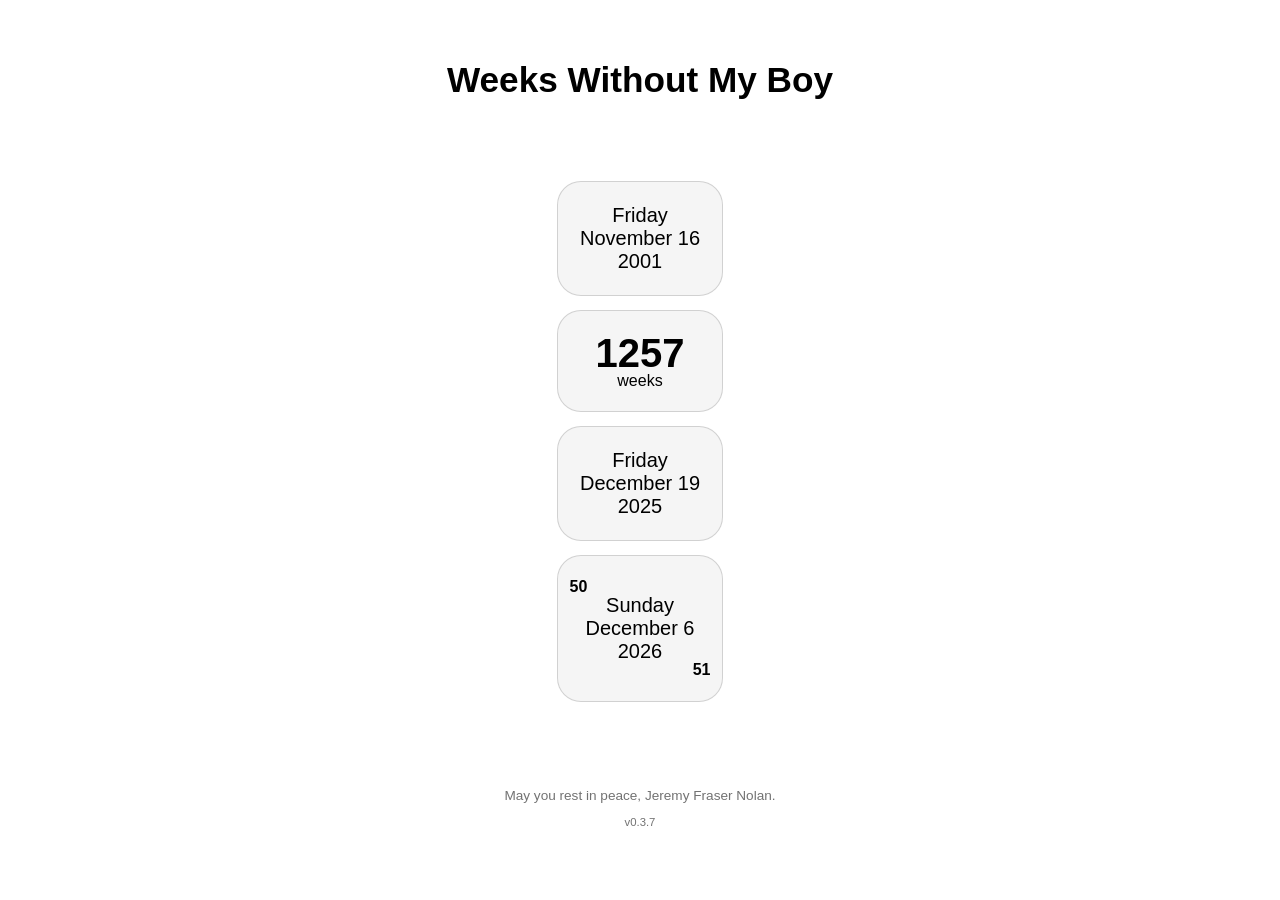
==== index.html @ a3d98136 "oooops" ====
<!DOCTYPE html>
<html lang="en">
<head>
    <meta charset="UTF-8">
    <meta name="viewport" content="width=device-width, initial-scale=1.0, maximum-scale=1.0, user-scalable=no, viewport-fit=cover">
    
    <!-- iOS Home Screen App Capabilities -->
    <meta name="apple-mobile-web-app-capable" content="yes">
    <meta name="apple-mobile-web-app-status-bar-style" content="black-translucent">
    <meta name="apple-mobile-web-app-title" content="Weeks Without Jeremy">
    
    <!-- iOS App Icon (Replace icon.png with your icon file path) -->
    <link rel="apple-touch-icon" href="icon.png">       
    <meta name="theme-color" content="#111827">
    <title>Weeks Without Jeremy</title>
    <link rel="stylesheet" href="styles.css">
</head>
<body>
  <h1>Weeks Without My Boy</h1>

  <section id="app"></section>

  <footer>
    <p>May you rest in peace, Jeremy Fraser Nolan.</p>
    <p class="version"><span id="app-version">v0.3.7</span></p>
  </footer>

  <script src="app.js"></script>
  <script src="refreshHandler.js"></script>
  <script src="sw-register.js"></script>

  <div id="refresh-overlay" class="hidden-overlay">Updating App...</div>

</body>
</html>
---- styles.css ----
:root {
    color-scheme: light dark;
}

* {
    box-sizing: border-box;
}

html,
body {
    margin: 0;
    padding: 0;
    width: 100%;
    height: 100%;

    /* Prevents scrolling entirely */
    overflow: hidden;
    position: fixed;

    /* Disables text selection across the whole app */
    -webkit-user-select: none;
    /* Safari/iOS */
    user-select: none;

    /* Disables the default iOS gray highlight when clicking links/buttons */
    -webkit-tap-highlight-color: transparent;

    /* Ensures smooth rendering for touch devices */
    -webkit-overflow-scrolling: touch;
}

body {
    margin: 0;
    min-height: 100vh;
    display: grid;
    place-items: center;
    padding: 24px;

    font-family:
        -apple-system,
        BlinkMacSystemFont,
        "Segoe UI",
        sans-serif;

    background: Canvas;
    color: CanvasText;
}

h1 {
    margin: 0 0 8px;
    font-size: clamp(1.5rem, 5vw, 2.2rem);
}

.container {
    display: grid;
    /* grid-template-columns: 1fr 1fr 1fr 2fr; */
    gap: 14px;
}

.five-children {
    /* grid-template-columns: 1fr 1fr 1fr 1fr 1fr; */
}

.result-card {
    margin: 0;
    padding: 22px 12px;
    border: 1px solid color-mix(in srgb, CanvasText 15%, transparent);
    border-radius: 24px;
    background: color-mix(in srgb, CanvasText 4%, Canvas);

    display: flex;
    justify-content: center; /* Centers horizontally */
    align-items: center;     /* Centers vertically */
    text-align: center;      /* Centers multi-line text */
    width: 100%;             /* Responsive width */
    box-sizing: border-box;
}

.result-card-child {
    max-width: 100%;
    height: auto;
}

.primary-number {
    font-size: clamp(2rem, 10vw, 2.5rem);
    font-weight: 800;
    line-height: 1;
}

/* .secondary-number {
    font-size: clamp(1.25rem, 7vw, 2.25rem);
    font-weight: 750;
    text-align: center;
} */

.secondary-label {
    font-size: clamp(.5rem, 5vw, 1.25rem);
    font-weight: 450;
    text-align: center;
}

.secondary-label-2 {
    font-size: clamp(.25rem, 4vw, 1rem);
    font-weight: 450;
    text-align: center;
}

footer {
    font-size: 0.85rem;
    opacity: 0.55;
    text-align: center;
}

footer p.version {
    text-align: center;
    font-size: smaller;
}

/* The overlay covers the entire screen, blocks clicks, and looks like a system prompt */
#refresh-overlay {
    position: fixed;
    top: 0;
    left: 0;
    width: 100vw;
    height: 100vh;
    background-color: rgba(0, 0, 0, 0.85);
    /* Dark background */
    color: #ffffff;
    font-family: -apple-system, BlinkMacSystemFont, "Segoe UI", Roboto, sans-serif;
    font-size: 1.2rem;
    font-weight: 500;
    display: flex;
    justify-content: center;
    align-items: center;
    z-index: 99999;
    /* Ensures it sits on top of everything */
    opacity: 0;
    pointer-events: none;
    /* Invisible to touches by default */
    transition: opacity 0.2s ease-in-out;
}

/* When this class is added via JavaScript, the overlay fades in instantly */
#refresh-overlay.active-overlay {
    opacity: 1;
    pointer-events: auto;
    /* Blocks all background clicks */
}

/* 
@media (max-width: 480px) {
    .container {
        grid-template-columns: 1fr;
    }
} */


.container-not-friday {
  position: relative;
  
  /* Flexbox settings center the main text block */
  display: flex;
  justify-content: center;
  align-items: center;
  
  /* Sizing examples (adjust to fit your design) */
  width: 100%;
  height: 100%;
  /* max-width: 320px;
  height: 200px; */
  padding: 1rem;
  box-sizing: border-box;
}

/* Base styles for the pinned corner numbers */
.top-left, .bottom-right {
  position: absolute;
  font-weight: bold;
  /* font-size: 1.1rem; */
}

/* Pin to top left */
.top-left {
  top: 0px;
  left: 0px;
}

/* Pin to bottom right */
.bottom-right {
  bottom: 0px;
  right: 0px;
}

/* Main text block */
.centered {
  text-align: center; /* Centers each individual line of text */
  line-height: 1.4;
}
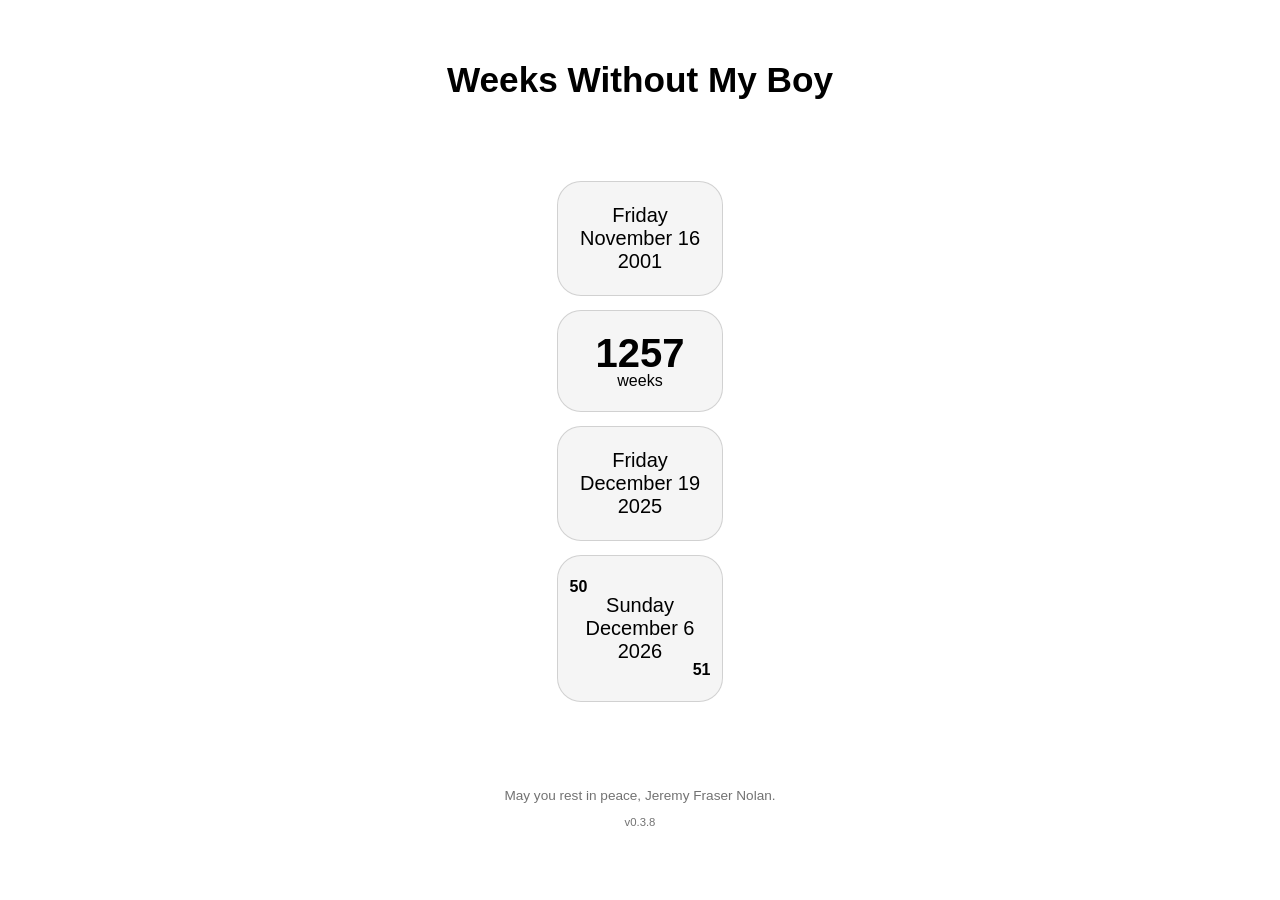
==== commit 0138de0f: "add swipe handler to test2.html to toggle layouts" ====
--- a/index.html
+++ b/index.html
@@ -22,7 +22,7 @@
 
   <footer>
     <p>May you rest in peace, Jeremy Fraser Nolan.</p>
-    <p class="version"><span id="app-version">v0.3.7</span></p>
+    <p class="version"><span id="app-version">v0.3.8</span></p>
   </footer>
 
   <script src="app.js"></script>
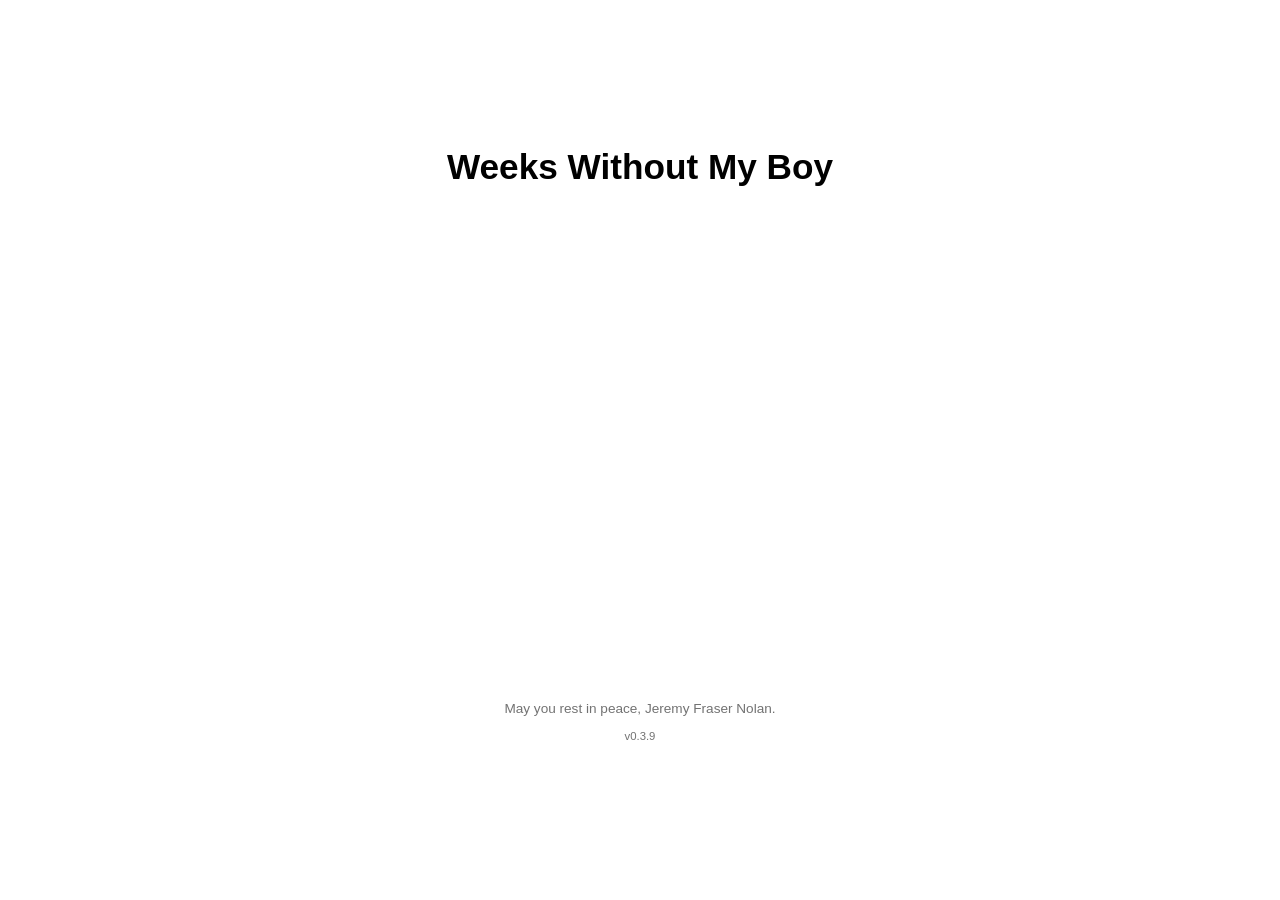
==== commit 797ac660: "minor: test2.html is now fully functional" ====
--- a/index.html
+++ b/index.html
@@ -22,7 +22,7 @@
 
   <footer>
     <p>May you rest in peace, Jeremy Fraser Nolan.</p>
-    <p class="version"><span id="app-version">v0.3.8</span></p>
+    <p class="version"><span id="app-version">v0.3.9</span></p>
   </footer>
 
   <script src="app.js"></script>
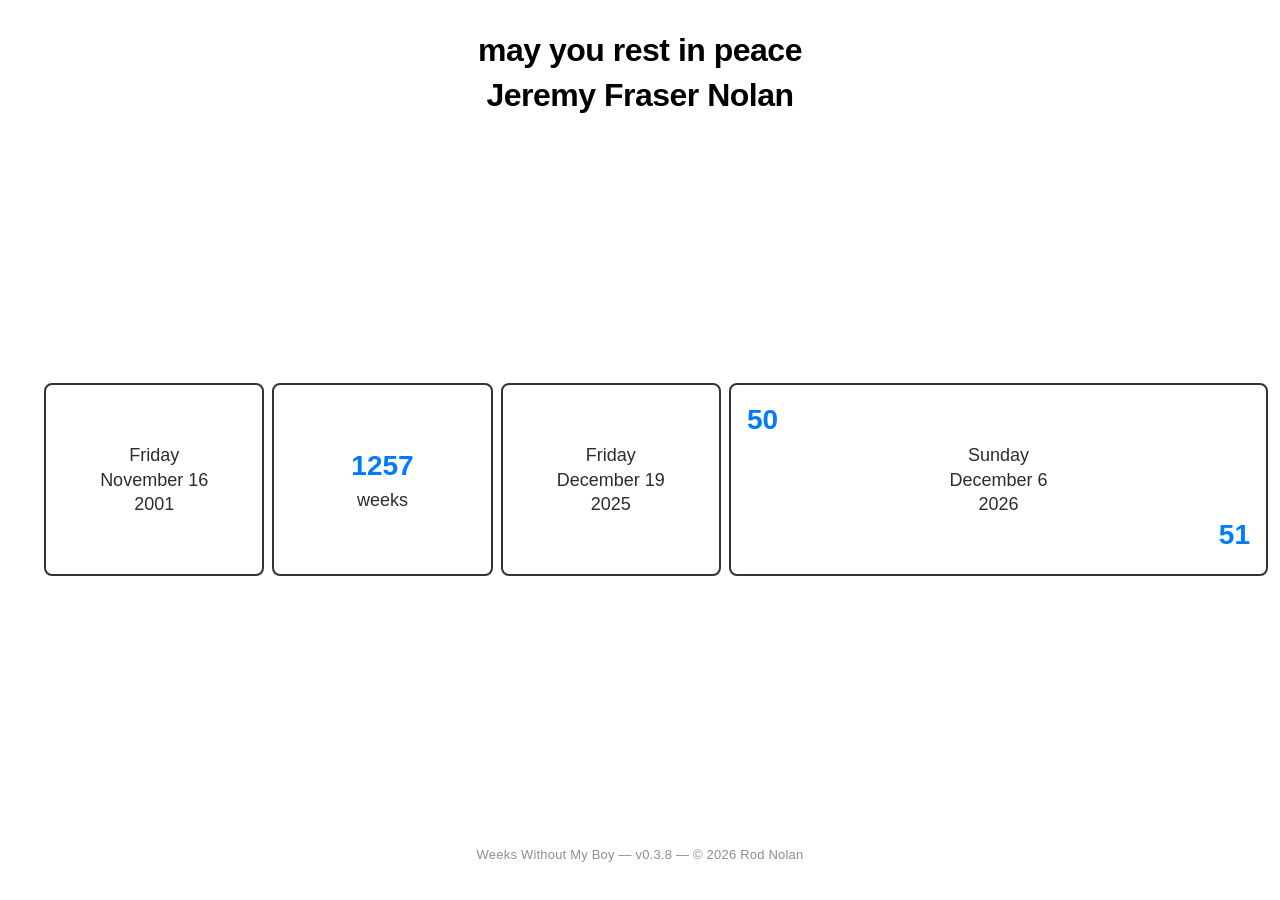
==== commit 4d202b98: "major: swap html files to promote test2.html to index.html" ====
--- a/index.html
+++ b/index.html
@@ -1,35 +1,407 @@
-<!DOCTYPE html>
-<html lang="en">
+<html>
+
 <head>
     <meta charset="UTF-8">
-    <meta name="viewport" content="width=device-width, initial-scale=1.0, maximum-scale=1.0, user-scalable=no, viewport-fit=cover">
-    
+    <meta name="viewport"
+        content="width=device-width, initial-scale=1.0, maximum-scale=1.0, user-scalable=no, viewport-fit=cover">
+
     <!-- iOS Home Screen App Capabilities -->
     <meta name="apple-mobile-web-app-capable" content="yes">
     <meta name="apple-mobile-web-app-status-bar-style" content="black-translucent">
     <meta name="apple-mobile-web-app-title" content="Weeks Without Jeremy">
-    
+
     <!-- iOS App Icon (Replace icon.png with your icon file path) -->
-    <link rel="apple-touch-icon" href="icon.png">       
+    <link rel="apple-touch-icon" href="icon.png"> 
     <meta name="theme-color" content="#111827">
     <title>Weeks Without Jeremy</title>
-    <link rel="stylesheet" href="styles.css">
+
+    <!-- /* Reset & App Setup */ -->
+    <style>
+        * {
+            box-sizing: border-box;
+            margin: 0;
+            padding: 0;
+        }
+
+        html,
+        body {
+            height: 100%;
+            overflow: hidden;
+        }
+
+        .app-container {
+            display: flex;
+            flex-direction: column;
+            height: 100vh;
+            padding: 12px;
+
+            min-width: 350px;
+            min-height: 500px;
+        }
+
+        h1,
+        footer {
+            flex: 0 0 auto;
+            text-align: center;
+        }
+
+        .main-layout {
+            flex: 1 1 auto;
+            display: flex;
+            gap: 8px;
+            min-height: 0;
+            /* Critical fix for inner content overflow */
+            min-width: 0;
+            /* background-color: lightblue; */
+            padding: 1rem;
+            margin: 1rem;
+        }
+
+        .grid-box {
+
+            border: 2px solid #333;
+            border-radius: 8px;
+
+            /* Centering Core */
+            display: flex;
+            justify-content: center;
+            /* Aligns horizontally */
+            align-items: center;
+            /* Aligns vertically */
+            text-align: center;
+            /* Keeps broken/multi-line text aligned centrally */
+
+            padding: 12px;
+            /* Inner padding safety fallback */
+            box-sizing: border-box;
+        }
+
+        .diag-box {
+            display: grid;
+        }
+
+        .hidden {
+            display: none !important;
+        }
+
+        /* ========================================================
+        PORTRAIT MODE (Vertical Screen)
+        ======================================================== */
+        @media (orientation: portrait) {
+            .main-layout {
+                display: grid;
+                grid-template-columns: 1fr;
+                /* A single vertical column track */
+                justify-items: center;
+                /* 🌟 THE FIX: Centers boxes horizontally AND collapses track width */
+                align-content: space-between;
+                /* Stretches the vertical tracks to use the screen height */
+                gap: 8px;
+                width: 100%;
+                height: 100%;
+            }
+
+            /* --------------------------------------------------------
+            Layout 1: Whole Week (5 equal height rows)
+            -------------------------------------------------------- */
+            .whole-week {
+                /* 5 tracks, each taking an exact equal fraction of the height */
+                grid-template-rows: repeat(5, 1fr);
+            }
+
+            .whole-week .grid-box {
+                width: max-content;
+                /* 🌟 Collapses each box width tightly to its longest text string */
+                min-width: 140px;
+                /* Optional safety net: prevents boxes from getting too skin-tight */
+            }
+
+            /* --------------------------------------------------------
+            Layout 2: Partial Week (4 rows, last row is 2x high)
+            -------------------------------------------------------- */
+            .partial-week {
+                /* Splits height into 5 total shares (1 + 1 + 1 + 2) */
+                grid-template-rows: 1fr 1fr 1fr 2fr;
+            }
+
+            .partial-week .grid-box {
+                width: max-content;
+                /* Collapses width to text content */
+                min-width: 140px;
+            }
+        }
+
+
+        /* ========================================================
+        LANDSCAPE MODE (Horizontal Screen)
+        ======================================================== */
+        @media (orientation: landscape) {
+            .main-layout {
+                display: grid;
+                /* 🌟 THE FIX: Switch from flex to grid */
+                align-content: center;
+                /* Centers the entire grid row vertically in the screen space */
+                align-items: stretch;
+                /* 🌟 Forces every single grid item to match the tallest track height */
+                gap: 8px;
+                width: 100%;
+                height: 100%;
+            }
+
+            /* Layout 1: 5 equal-width columns */
+            .whole-week {
+                grid-template-columns: repeat(5, 1fr);
+            }
+
+            .whole-week .grid-box {
+                /* No manual widths or heights needed; Grid manages layout bounds natively */
+            }
+
+            /* Layout 2: 3 fixed columns (e.g., 18% width) + 1 column taking the rest */
+            .partial-week {
+                grid-template-columns: repeat(3, 18%) 1fr;
+            }
+
+            .partial-week .grid-box {
+                /* No manual widths or heights needed; Grid manages layout bounds natively */
+            }
+        }
+    </style>
+
+    <!-- /* APP-WIDE TYPOGRAPHY */ -->
+    <style>
+        /* Apply a clean, fast-rendering system font stack used by iOS natively */
+        body {
+            font-family: -apple-system, BlinkMacSystemFont, "SF Pro Text", "SF Pro Display", "Helvetica Neue", Helvetica, Arial, sans-serif;
+            /* Apple's standard dark gray body text color */
+            color: #1c1c1e;
+            /* Makes fonts look sharper on Retina displays */
+            -webkit-font-smoothing: antialiased;
+            line-height: 1.4;
+        }
+
+        /* Fluid Header: Scales smoothly between 22px and 32px */
+        h1 {
+            font-size: clamp(1.375rem, 5vw, 2rem);
+            font-weight: 700;
+            /* Slightly tighter tracking looks better on mobile */
+            letter-spacing: -0.5px;
+            color: #000000;
+            text-align: center;
+            padding: 16px 0 8px 0;
+        }
+
+        /* Grid Boxes Content Styling */
+        .grid-box {
+            /* Fluid Content Text: Scales smoothly between 14px and 18px */
+            font-size: clamp(0.875rem, 3vw, 1.125rem);
+            /* Medium weight provides high legibility inside containers */
+            font-weight: 500;
+            color: #2c2c2e;
+            /* Line height padding prevents text lines from crashing into each other */
+            line-height: 1.35;
+            padding: 12px;
+        }
+
+        /* If a box has a number inside, make it pop */
+        .grid-box strong,
+        .grid-box .number-callout {
+            font-size: clamp(1.25rem, 4vw, 1.75rem);
+            font-weight: 700;
+            /* Apple's standard system blue color accent */
+            color: #007aff;
+            /* Pushes the number onto its own line */
+            display: block;
+            margin-bottom: 4px;
+        }
+
+        /* Fluid Footer: Scales cleanly between 11px and 13px */
+        footer {
+            font-size: clamp(0.6875rem, 2.5vw, 0.8125rem);
+            font-weight: 400;
+            /* Secondary gray color for minor metadata labels */
+            color: #8e8e93;
+            text-align: center;
+            letter-spacing: 0.2px;
+            /* Extra bottom padding accounts for the iPhone home indicator bar */
+            padding: 12px 0 24px 0;
+        }
+    </style>
+
+    <!-- /* AUTOMATIC DARK MODE (SYSTEM DETECTION) */ -->
+    <style>
+        @media (prefers-color-scheme: dark) {
+
+            /* Swap the foundational screen environment colors */
+            body {
+                /* Deep black canvas */
+                background-color: #000000;
+                /* Off-white readable text */
+                color: #f2f2f7;
+            }
+
+            /* Header adjustments */
+            h1 {
+                color: #ffffff;
+            }
+
+            /* Box container color flips */
+            .grid-box {
+                /* Apple's standard system background grey */
+                background: #1c1c1e;
+                /* Subtle dark separator borders */
+                border-color: #3a3a3c;
+                /* Secondary light text */
+                color: #e5e5ea;
+            }
+
+            /* Accent callout updates */
+            .grid-box strong,
+            .grid-box .number-callout {
+                /* Brighter neon blue optimized for contrast on dark screens */
+                color: #0a84ff;
+            }
+
+            /* Footer meta text */
+            footer {
+                /* Slightly darker grey text for background legibility */
+                color: #636366;
+            }
+
+            /* Update overlay adjustment (from earlier) */
+            #refresh-overlay {
+                background-color: rgba(20, 20, 22, 0.95);
+                color: #ffffff;
+            }
+        }
+    </style>
+
+    <!-- /* 3x3 MATRIX SETUP */ -->
+    <style>
+        .diag-box {
+
+            border: 2px solid #333;
+            border-radius: 8px;
+            padding: 16px;
+            box-sizing: border-box;
+
+            /* Force a 3x3 grid matrix */
+            display: grid;
+            /* Left wing, Center, Right wing */
+            grid-template-columns: 1fr auto 1fr;
+            /* Top row, Center, Bottom row */
+            grid-template-rows: auto 1fr auto;
+
+            /* Force the box to fill its allocated space in the parent container */
+            width: 100%;
+            height: 100%;
+        }
+
+        /* Row 1, Column 1: Top Left Corner */
+        .lastWholeWeeksElapsed {
+            grid-row: 1;
+            grid-column: 1;
+            justify-self: start;
+            align-self: start;
+            font-weight: bold;
+            font-size: 1.1rem;
+        }
+
+        /* Row 2, Column 2: Center */
+        #today-date {
+            grid-row: 2;
+            grid-column: 2;
+            justify-self: center;
+            align-self: center;
+            text-align: center;
+        }
+
+        /* Row 3, Column 3: Bottom Right Corner */
+        .nextWholeWeeksElapsed {
+            grid-row: 3;
+            grid-column: 3;
+            justify-self: end;
+            align-self: end;
+            font-weight: bold;
+            font-size: 1.1rem;
+        }
+
+        /* ORIENTATION ADJUSTMENTS */
+        @media (orientation: portrait) {
+            .diag-box {
+                /* Give vertical breathing room between rows in portrait */
+                grid-template-rows: min-content 1fr min-content;
+            }
+        }
+
+        @media (orientation: landscape) {
+            .diag-box {
+                /* Give horizontal breathing room between columns in landscape */
+                grid-template-columns: min-content 1fr min-content;
+            }
+        }
+    </style>
+
 </head>
+
 <body>
-  <h1>Weeks Without My Boy</h1>
-
-  <section id="app"></section>
-
-  <footer>
-    <p>May you rest in peace, Jeremy Fraser Nolan.</p>
-    <p class="version"><span id="app-version">v0.3.9</span></p>
-  </footer>
-
-  <script src="app.js"></script>
-  <script src="refreshHandler.js"></script>
-  <script src="sw-register.js"></script>
-
-  <div id="refresh-overlay" class="hidden-overlay">Updating App...</div>
-
+    <div class="app-container">
+        <h1>may you rest in peace<br />Jeremy Fraser Nolan</h1>
+
+        <!-- Partial Week Layout Component -->
+        <main class="main-layout partial-week">
+            <div class="grid-box">
+                <div data-id="birth-date">Friday<br />November 16<br />2001</div>
+            </div>
+            <div class="grid-box">
+                <div>
+                    <span data-id="life-weeks" class="number-callout">1257</span>
+                    <span>weeks</span>
+                </div>
+            </div>
+            <div class="grid-box">
+                <div data-id="death-date">Friday<br />December 19<br />2025</div>
+            </div>
+            <div class="grid-box diag-box">
+                <div data-id="lastWholeWeeksElapsed" class="lastWholeWeeksElapsed number-callout">37</div>
+                <div id="today-date" data-id="today-date">Thursday<br />September 10<br />2026</div>
+                <div data-id="nextWholeWeeksElapsed" class="nextWholeWeeksElapsed number-callout">38</div>
+            </div>
+        </main>
+
+        <!-- Whole Week Layout Component -->
+        <main class="main-layout whole-week">
+            <div class="grid-box">
+                <div data-id="birth-date">Friday<br />November 16<br />2001</div>
+            </div>
+            <div class="grid-box">
+                <div>
+                    <span data-id="life-weeks" class="number-callout">1257</span>
+                    <span>weeks</span>
+                </div>
+            </div>
+            <div class="grid-box">
+                <div data-id="death-date">Friday<br />December 19<br />2025</div>
+            </div>
+            <div class="grid-box">
+                <div>
+                    <span data-id="post-life-weeks" class="number-callout">38</span>
+                    <span>weeks</span>
+                </div>
+            </div>
+            <div class="grid-box">
+                <div id="today-date" data-id="today-date">Friday<br />September 11<br />2026</div>
+            </div>
+        </main>
+
+        <footer>
+            <div class="rip">Weeks Without My Boy &mdash; <span id="app-version">v0.3.8</span> &mdash; &copy; 2026 Rod Nolan</div>
+        </footer>
+    </div>
+
+    <script src="layout-toggler.js"></script>
+    <script src="refreshHandler.js"></script>
+    <script src="app.js"></script>
 </body>
-</html>+
+</html>
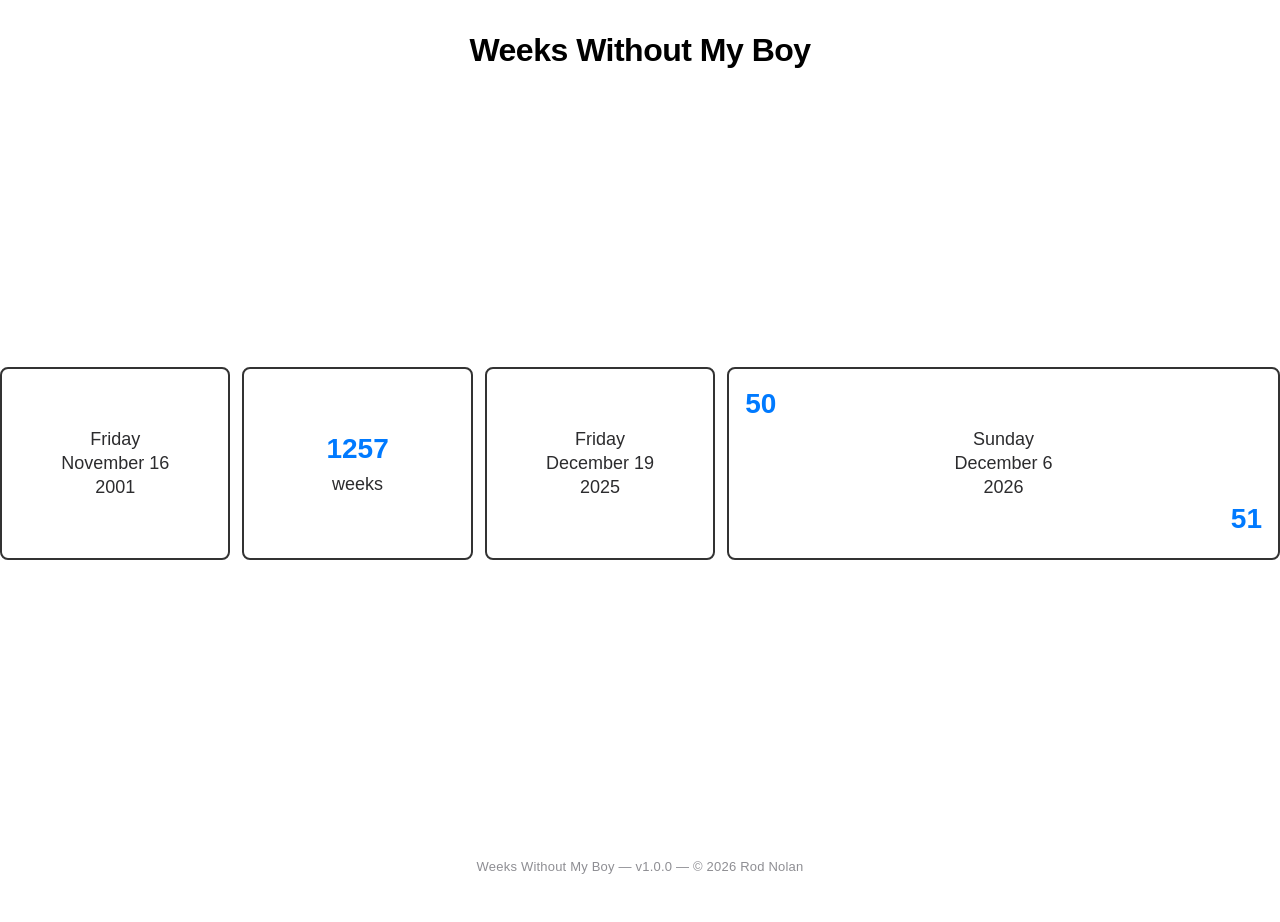
==== commit ccc0007d: "major: complete overhaul of the css and the markup" ====
--- a/index.html
+++ b/index.html
@@ -1,407 +1,87 @@
-<html>
+<!DOCTYPE html>
+<html lang="en">
 
 <head>
-    <meta charset="UTF-8">
-    <meta name="viewport"
-        content="width=device-width, initial-scale=1.0, maximum-scale=1.0, user-scalable=no, viewport-fit=cover">
+  <meta charset="UTF-8">
+  <meta name="viewport"
+    content="width=device-width, initial-scale=1.0, maximum-scale=1.0, user-scalable=no, viewport-fit=cover">
 
-    <!-- iOS Home Screen App Capabilities -->
-    <meta name="apple-mobile-web-app-capable" content="yes">
-    <meta name="apple-mobile-web-app-status-bar-style" content="black-translucent">
-    <meta name="apple-mobile-web-app-title" content="Weeks Without Jeremy">
+  <!-- iOS Home Screen App Capabilities -->
+  <meta name="apple-mobile-web-app-capable" content="yes">
+  <meta name="apple-mobile-web-app-status-bar-style" content="black-translucent">
+  <meta name="apple-mobile-web-app-title" content="Weeks Without Jeremy">
+  <link rel="apple-touch-icon" href="icon.png">
+  <meta name="theme-color" content="#111827">
 
-    <!-- iOS App Icon (Replace icon.png with your icon file path) -->
-    <link rel="apple-touch-icon" href="icon.png"> 
-    <meta name="theme-color" content="#111827">
-    <title>Weeks Without Jeremy</title>
+  <title>Weeks Without Jeremy</title>
 
-    <!-- /* Reset & App Setup */ -->
-    <style>
-        * {
-            box-sizing: border-box;
-            margin: 0;
-            padding: 0;
-        }
-
-        html,
-        body {
-            height: 100%;
-            overflow: hidden;
-        }
-
-        .app-container {
-            display: flex;
-            flex-direction: column;
-            height: 100vh;
-            padding: 12px;
-
-            min-width: 350px;
-            min-height: 500px;
-        }
-
-        h1,
-        footer {
-            flex: 0 0 auto;
-            text-align: center;
-        }
-
-        .main-layout {
-            flex: 1 1 auto;
-            display: flex;
-            gap: 8px;
-            min-height: 0;
-            /* Critical fix for inner content overflow */
-            min-width: 0;
-            /* background-color: lightblue; */
-            padding: 1rem;
-            margin: 1rem;
-        }
-
-        .grid-box {
-
-            border: 2px solid #333;
-            border-radius: 8px;
-
-            /* Centering Core */
-            display: flex;
-            justify-content: center;
-            /* Aligns horizontally */
-            align-items: center;
-            /* Aligns vertically */
-            text-align: center;
-            /* Keeps broken/multi-line text aligned centrally */
-
-            padding: 12px;
-            /* Inner padding safety fallback */
-            box-sizing: border-box;
-        }
-
-        .diag-box {
-            display: grid;
-        }
-
-        .hidden {
-            display: none !important;
-        }
-
-        /* ========================================================
-        PORTRAIT MODE (Vertical Screen)
-        ======================================================== */
-        @media (orientation: portrait) {
-            .main-layout {
-                display: grid;
-                grid-template-columns: 1fr;
-                /* A single vertical column track */
-                justify-items: center;
-                /* 🌟 THE FIX: Centers boxes horizontally AND collapses track width */
-                align-content: space-between;
-                /* Stretches the vertical tracks to use the screen height */
-                gap: 8px;
-                width: 100%;
-                height: 100%;
-            }
-
-            /* --------------------------------------------------------
-            Layout 1: Whole Week (5 equal height rows)
-            -------------------------------------------------------- */
-            .whole-week {
-                /* 5 tracks, each taking an exact equal fraction of the height */
-                grid-template-rows: repeat(5, 1fr);
-            }
-
-            .whole-week .grid-box {
-                width: max-content;
-                /* 🌟 Collapses each box width tightly to its longest text string */
-                min-width: 140px;
-                /* Optional safety net: prevents boxes from getting too skin-tight */
-            }
-
-            /* --------------------------------------------------------
-            Layout 2: Partial Week (4 rows, last row is 2x high)
-            -------------------------------------------------------- */
-            .partial-week {
-                /* Splits height into 5 total shares (1 + 1 + 1 + 2) */
-                grid-template-rows: 1fr 1fr 1fr 2fr;
-            }
-
-            .partial-week .grid-box {
-                width: max-content;
-                /* Collapses width to text content */
-                min-width: 140px;
-            }
-        }
-
-
-        /* ========================================================
-        LANDSCAPE MODE (Horizontal Screen)
-        ======================================================== */
-        @media (orientation: landscape) {
-            .main-layout {
-                display: grid;
-                /* 🌟 THE FIX: Switch from flex to grid */
-                align-content: center;
-                /* Centers the entire grid row vertically in the screen space */
-                align-items: stretch;
-                /* 🌟 Forces every single grid item to match the tallest track height */
-                gap: 8px;
-                width: 100%;
-                height: 100%;
-            }
-
-            /* Layout 1: 5 equal-width columns */
-            .whole-week {
-                grid-template-columns: repeat(5, 1fr);
-            }
-
-            .whole-week .grid-box {
-                /* No manual widths or heights needed; Grid manages layout bounds natively */
-            }
-
-            /* Layout 2: 3 fixed columns (e.g., 18% width) + 1 column taking the rest */
-            .partial-week {
-                grid-template-columns: repeat(3, 18%) 1fr;
-            }
-
-            .partial-week .grid-box {
-                /* No manual widths or heights needed; Grid manages layout bounds natively */
-            }
-        }
-    </style>
-
-    <!-- /* APP-WIDE TYPOGRAPHY */ -->
-    <style>
-        /* Apply a clean, fast-rendering system font stack used by iOS natively */
-        body {
-            font-family: -apple-system, BlinkMacSystemFont, "SF Pro Text", "SF Pro Display", "Helvetica Neue", Helvetica, Arial, sans-serif;
-            /* Apple's standard dark gray body text color */
-            color: #1c1c1e;
-            /* Makes fonts look sharper on Retina displays */
-            -webkit-font-smoothing: antialiased;
-            line-height: 1.4;
-        }
-
-        /* Fluid Header: Scales smoothly between 22px and 32px */
-        h1 {
-            font-size: clamp(1.375rem, 5vw, 2rem);
-            font-weight: 700;
-            /* Slightly tighter tracking looks better on mobile */
-            letter-spacing: -0.5px;
-            color: #000000;
-            text-align: center;
-            padding: 16px 0 8px 0;
-        }
-
-        /* Grid Boxes Content Styling */
-        .grid-box {
-            /* Fluid Content Text: Scales smoothly between 14px and 18px */
-            font-size: clamp(0.875rem, 3vw, 1.125rem);
-            /* Medium weight provides high legibility inside containers */
-            font-weight: 500;
-            color: #2c2c2e;
-            /* Line height padding prevents text lines from crashing into each other */
-            line-height: 1.35;
-            padding: 12px;
-        }
-
-        /* If a box has a number inside, make it pop */
-        .grid-box strong,
-        .grid-box .number-callout {
-            font-size: clamp(1.25rem, 4vw, 1.75rem);
-            font-weight: 700;
-            /* Apple's standard system blue color accent */
-            color: #007aff;
-            /* Pushes the number onto its own line */
-            display: block;
-            margin-bottom: 4px;
-        }
-
-        /* Fluid Footer: Scales cleanly between 11px and 13px */
-        footer {
-            font-size: clamp(0.6875rem, 2.5vw, 0.8125rem);
-            font-weight: 400;
-            /* Secondary gray color for minor metadata labels */
-            color: #8e8e93;
-            text-align: center;
-            letter-spacing: 0.2px;
-            /* Extra bottom padding accounts for the iPhone home indicator bar */
-            padding: 12px 0 24px 0;
-        }
-    </style>
-
-    <!-- /* AUTOMATIC DARK MODE (SYSTEM DETECTION) */ -->
-    <style>
-        @media (prefers-color-scheme: dark) {
-
-            /* Swap the foundational screen environment colors */
-            body {
-                /* Deep black canvas */
-                background-color: #000000;
-                /* Off-white readable text */
-                color: #f2f2f7;
-            }
-
-            /* Header adjustments */
-            h1 {
-                color: #ffffff;
-            }
-
-            /* Box container color flips */
-            .grid-box {
-                /* Apple's standard system background grey */
-                background: #1c1c1e;
-                /* Subtle dark separator borders */
-                border-color: #3a3a3c;
-                /* Secondary light text */
-                color: #e5e5ea;
-            }
-
-            /* Accent callout updates */
-            .grid-box strong,
-            .grid-box .number-callout {
-                /* Brighter neon blue optimized for contrast on dark screens */
-                color: #0a84ff;
-            }
-
-            /* Footer meta text */
-            footer {
-                /* Slightly darker grey text for background legibility */
-                color: #636366;
-            }
-
-            /* Update overlay adjustment (from earlier) */
-            #refresh-overlay {
-                background-color: rgba(20, 20, 22, 0.95);
-                color: #ffffff;
-            }
-        }
-    </style>
-
-    <!-- /* 3x3 MATRIX SETUP */ -->
-    <style>
-        .diag-box {
-
-            border: 2px solid #333;
-            border-radius: 8px;
-            padding: 16px;
-            box-sizing: border-box;
-
-            /* Force a 3x3 grid matrix */
-            display: grid;
-            /* Left wing, Center, Right wing */
-            grid-template-columns: 1fr auto 1fr;
-            /* Top row, Center, Bottom row */
-            grid-template-rows: auto 1fr auto;
-
-            /* Force the box to fill its allocated space in the parent container */
-            width: 100%;
-            height: 100%;
-        }
-
-        /* Row 1, Column 1: Top Left Corner */
-        .lastWholeWeeksElapsed {
-            grid-row: 1;
-            grid-column: 1;
-            justify-self: start;
-            align-self: start;
-            font-weight: bold;
-            font-size: 1.1rem;
-        }
-
-        /* Row 2, Column 2: Center */
-        #today-date {
-            grid-row: 2;
-            grid-column: 2;
-            justify-self: center;
-            align-self: center;
-            text-align: center;
-        }
-
-        /* Row 3, Column 3: Bottom Right Corner */
-        .nextWholeWeeksElapsed {
-            grid-row: 3;
-            grid-column: 3;
-            justify-self: end;
-            align-self: end;
-            font-weight: bold;
-            font-size: 1.1rem;
-        }
-
-        /* ORIENTATION ADJUSTMENTS */
-        @media (orientation: portrait) {
-            .diag-box {
-                /* Give vertical breathing room between rows in portrait */
-                grid-template-rows: min-content 1fr min-content;
-            }
-        }
-
-        @media (orientation: landscape) {
-            .diag-box {
-                /* Give horizontal breathing room between columns in landscape */
-                grid-template-columns: min-content 1fr min-content;
-            }
-        }
-    </style>
-
+  <link rel="stylesheet" href="styles/layout2.css">
+  <link rel="stylesheet" href="styles/typography.css">
+  <link rel="stylesheet" href="styles/dark-mode.css">
+  <link rel="stylesheet" href="styles/3x3-today-box-layout.css">
 </head>
 
 <body>
-    <div class="app-container">
-        <h1>may you rest in peace<br />Jeremy Fraser Nolan</h1>
 
-        <!-- Partial Week Layout Component -->
-        <main class="main-layout partial-week">
-            <div class="grid-box">
-                <div data-id="birth-date">Friday<br />November 16<br />2001</div>
-            </div>
-            <div class="grid-box">
-                <div>
-                    <span data-id="life-weeks" class="number-callout">1257</span>
-                    <span>weeks</span>
-                </div>
-            </div>
-            <div class="grid-box">
-                <div data-id="death-date">Friday<br />December 19<br />2025</div>
-            </div>
-            <div class="grid-box diag-box">
-                <div data-id="lastWholeWeeksElapsed" class="lastWholeWeeksElapsed number-callout">37</div>
-                <div id="today-date" data-id="today-date">Thursday<br />September 10<br />2026</div>
-                <div data-id="nextWholeWeeksElapsed" class="nextWholeWeeksElapsed number-callout">38</div>
-            </div>
-        </main>
+  <section class="app-container">
 
-        <!-- Whole Week Layout Component -->
-        <main class="main-layout whole-week">
-            <div class="grid-box">
-                <div data-id="birth-date">Friday<br />November 16<br />2001</div>
-            </div>
-            <div class="grid-box">
-                <div>
-                    <span data-id="life-weeks" class="number-callout">1257</span>
-                    <span>weeks</span>
-                </div>
-            </div>
-            <div class="grid-box">
-                <div data-id="death-date">Friday<br />December 19<br />2025</div>
-            </div>
-            <div class="grid-box">
-                <div>
-                    <span data-id="post-life-weeks" class="number-callout">38</span>
-                    <span>weeks</span>
-                </div>
-            </div>
-            <div class="grid-box">
-                <div id="today-date" data-id="today-date">Friday<br />September 11<br />2026</div>
-            </div>
-        </main>
+    <h1>Weeks Without My Boy</h1>
 
-        <footer>
-            <div class="rip">Weeks Without My Boy &mdash; <span id="app-version">v0.3.8</span> &mdash; &copy; 2026 Rod Nolan</div>
-        </footer>
-    </div>
+    <main class="main-layout whole-week">
+      <div class="grid-box">
+        <div data-id="birth-date"><!--Friday<br />November 16<br />2001 --></div>
+      </div>
+      <div class="grid-box">
+        <div>
+          <span data-id="life-weeks" class="number-callout"><!--1257--></span>
+          <span>weeks</span>
+        </div>
+      </div>
+      <div class="grid-box">
+        <div data-id="death-date"><!--Friday<br />December 19<br />2025--></div>
+      </div>
+      <div class="grid-box">
+        <div>
+          <span data-id="post-life-weeks" class="number-callout"><!--38--></span>
+          <span>weeks</span>
+        </div>
+      </div>
+      <div class="grid-box">
+        <div id="today-date" data-id="today-date"><!--Friday<br />September 11<br />2026--></div>
+      </div>
+    </main>
 
-    <script src="layout-toggler.js"></script>
-    <script src="refreshHandler.js"></script>
-    <script src="app.js"></script>
+    <main class="main-layout partial-week">
+      <div class="grid-box">
+        <div data-id="birth-date"><!--Friday<br />November 16<br />2001 --></div>
+      </div>
+      <div class="grid-box">
+        <div>
+          <span data-id="life-weeks" class="number-callout"><!--1257--></span>
+          <span>weeks</span>
+        </div>
+      </div>
+      <div class="grid-box">
+        <div data-id="death-date"><!--Friday<br />December 19<br />2025--></div>
+      </div>
+      <div class="grid-box diag-box">
+        <div data-id="last-whole-weeks-elapsed" class="lastWholeWeeksElapsed number-callout"><!--37--></div>
+        <div id="today-date" data-id="today-date"><!--Thursday<br />September 10<br />2026--></div>
+        <div data-id="next-whole-weeks-elapsed" class="nextWholeWeeksElapsed number-callout"><!--38--></div>
+      </div>
+    </main>
+
+    <footer>
+      <div class="rip">Weeks Without My Boy &mdash; <span id="app-version">v1.0.0</span> &mdash; &copy; 2026 Rod Nolan</div>
+    </footer>
+
+  </section>
+
+  <script src="scripts/refreshHandler.js"></script>
+  <script src="scripts/layout-toggler.js"></script>
+  <script src="scripts/sw-register.js"></script>
+  <script src="app.js"></script>
+  <div id="refresh-overlay" class="hidden-overlay">Updating App...</div>
 </body>
 
-</html>
+</html>
--- a/styles/layout2.css
+++ b/styles/layout2.css
@@ -0,0 +1,143 @@
+/* Reset & App Setup */
+* {
+    box-sizing: border-box;
+    margin: 0;
+    padding: 0;
+}
+
+html,
+body {
+    height: 100%;
+    overflow: hidden;
+}
+
+.app-container {
+    display: grid;
+    grid-template-rows: auto 1fr auto; /* Header (auto), Main Layout (1fr), Footer (auto) */
+    height: 100vh;
+
+    /* Protects the header from getting cut off by the iPhone notch
+    padding-top: env(safe-area-inset-top, 20px);
+    padding-bottom: env(safe-area-inset-bottom, 20px);
+    padding-right: 12px; 
+    padding-left: 12px;
+    */
+}
+
+h1,
+footer {
+    text-align: center;
+    width: 100%;
+}
+
+h1 {
+    padding: 8px 0;
+}
+
+footer {
+    padding: 8px 0;
+}
+
+
+.grid-box {
+    border: 2px solid #333;
+    border-radius: 8px;
+    display: flex;
+    justify-content: center;
+    align-items: center;
+    text-align: center;
+    padding: 12px;
+    box-sizing: border-box;
+}
+
+.diag-box {
+    display: grid;
+}
+
+
+.hidden {
+    display: none !important;
+}
+
+
+/* ========================================================
+   PORTRAIT MODE (Vertical Screen)
+   ======================================================== */
+@media (orientation: portrait) {
+    .app-container {
+        /* Protects the header from getting cut off by the iPhone notch */
+        padding-top: env(safe-area-inset-top, 20px);
+        padding-bottom: env(safe-area-inset-bottom, 20px);
+        padding-right: 12px;
+        padding-left: 12px;
+    }
+
+    .main-layout {
+        display: grid;
+        grid-template-columns: 1fr;
+        justify-items: center;
+        align-content: center;
+        gap: 12px;
+        width: 100%;
+        height: 100%;
+    }
+
+    /* Layout 1: 5 equal height rows */
+    .whole-week {
+        grid-template-rows: repeat(5, auto);
+        /* Switched to auto to allow natural text scaling */
+    }
+
+    .whole-week .grid-box {
+        width: max-content;
+        min-width: 140px;
+        height: auto;
+    }
+
+    /* Layout 2: 4 rows, last row is 2x high */
+    .partial-week {
+        grid-template-rows: auto auto auto auto;
+    }
+
+    .partial-week .grid-box {
+        width: max-content;
+        min-width: 140px;
+        height: auto;
+    }
+}
+
+/* ========================================================
+   LANDSCAPE MODE (Horizontal Screen)
+   ======================================================== */
+@media (orientation: landscape) {
+    .app-container {
+        /* 🌟 THE FIX: Protect sides from the notch, use small uniform 12px top/bottom */
+        padding-top: 12px;
+        padding-bottom: env(safe-area-inset-bottom, 12px);
+        padding-left: env(safe-area-inset-left, 16px);
+        padding-right: env(safe-area-inset-right, 16px);
+    }
+
+    .main-layout {
+        display: grid;
+        align-items: stretch;
+        /* Keeps all box heights on the row identical */
+
+        /* 🌟 FIX 1: Centers the horizontal row of boxes vertically in the screen space */
+        align-content: center;
+
+        gap: 12px;
+        width: 100%;
+        height: 100%;
+    }
+
+    /* Layout 1: 5 equal-width columns */
+    .whole-week {
+        grid-template-columns: repeat(5, 1fr);
+    }
+
+    /* Layout 2: 3 uniform columns + 1 filling column */
+    .partial-week {
+        grid-template-columns: repeat(3, 18%) 1fr;
+    }
+}
--- a/styles/typography.css
+++ b/styles/typography.css
@@ -0,0 +1,56 @@
+/* Apply a clean, fast-rendering system font stack used by iOS natively */
+body {
+    font-family: -apple-system, BlinkMacSystemFont, "SF Pro Text", "SF Pro Display", "Helvetica Neue", Helvetica, Arial, sans-serif;
+    /* Apple's standard dark gray body text color */
+    color: #1c1c1e;
+    /* Makes fonts look sharper on Retina displays */
+    -webkit-font-smoothing: antialiased;
+    line-height: 1.4;
+}
+
+/* Fluid Header: Scales smoothly between 22px and 32px */
+h1 {
+    font-size: clamp(1.375rem, 5vw, 2rem);
+    font-weight: 700;
+    /* Slightly tighter tracking looks better on mobile */
+    letter-spacing: -0.5px;
+    color: #000000;
+    text-align: center;
+    padding: 16px 0 8px 0;
+}
+
+/* Grid Boxes Content Styling */
+.grid-box {
+    /* Fluid Content Text: Scales smoothly between 14px and 18px */
+    font-size: clamp(0.875rem, 3vw, 1.125rem);
+    /* Medium weight provides high legibility inside containers */
+    font-weight: 500;
+    color: #2c2c2e;
+    /* Line height padding prevents text lines from crashing into each other */
+    line-height: 1.35;
+    padding: 12px;
+}
+
+/* If a box has a number inside, make it pop */
+.grid-box strong,
+.grid-box .number-callout {
+    font-size: clamp(1.25rem, 4vw, 1.75rem);
+    font-weight: 700;
+    /* Apple's standard system blue color accent */
+    color: #007aff;
+    /* Pushes the number onto its own line */
+    display: block;
+    margin-bottom: 4px;
+}
+
+/* Fluid Footer: Scales cleanly between 11px and 13px */
+footer {
+    font-size: clamp(0.6875rem, 2.5vw, 0.8125rem);
+    font-weight: 400;
+    /* Secondary gray color for minor metadata labels */
+    color: #8e8e93;
+    text-align: center;
+    letter-spacing: 0.2px;
+    /* Extra bottom padding accounts for the iPhone home indicator bar */
+    padding: 12px 0 24px 0;
+}
--- a/styles/dark-mode.css
+++ b/styles/dark-mode.css
@@ -0,0 +1,45 @@
+@media (prefers-color-scheme: dark) {
+
+    /* Swap the foundational screen environment colors */
+    body, 
+    .app-container {
+        /* Deep black canvas */
+        background-color: #000000;
+        /* Off-white readable text */
+        color: #f2f2f7;
+    }
+
+    /* Header adjustments */
+    h1 {
+        color: #ffffff;
+    }
+
+    /* Box container color flips */
+    .grid-box {
+        /* Apple's standard system background grey */
+        background: #1c1c1e;
+        /* Subtle dark separator borders */
+        border-color: #3a3a3c;
+        /* Secondary light text */
+        color: #e5e5ea;
+    }
+
+    /* Accent callout updates */
+    .grid-box strong,
+    .grid-box .number-callout {
+        /* Brighter neon blue optimized for contrast on dark screens */
+        color: #0a84ff;
+    }
+
+    /* Footer meta text */
+    footer {
+        /* Slightly darker grey text for background legibility */
+        color: #636366;
+    }
+
+    /* Update overlay adjustment (from earlier) */
+    #refresh-overlay {
+        background-color: rgba(20, 20, 22, 0.95);
+        color: #ffffff;
+    }
+}
--- a/styles/3x3-today-box-layout.css
+++ b/styles/3x3-today-box-layout.css
@@ -0,0 +1,61 @@
+.diag-box {
+    border: 2px solid #333;
+    border-radius: 8px;
+    padding: 16px;
+    box-sizing: border-box;
+
+    /* Force a 3x3 grid matrix */
+    display: grid;
+    /* Left wing, Center, Right wing */
+    grid-template-columns: 1fr auto 1fr;
+    /* Top row, Center, Bottom row */
+    grid-template-rows: auto 1fr auto;
+
+    /* Force the box to fill its allocated space in the parent container */
+    width: 100%;
+    height: 100%;
+}
+
+/* Row 1, Column 1: Top Left Corner */
+.lastWholeWeeksElapsed {
+    grid-row: 1;
+    grid-column: 1;
+    justify-self: start;
+    align-self: start;
+    font-weight: bold;
+    font-size: 1.1rem;
+}
+
+/* Row 2, Column 2: Center */
+#today-date {
+    grid-row: 2;
+    grid-column: 2;
+    justify-self: center;
+    align-self: center;
+    text-align: center;
+}
+
+/* Row 3, Column 3: Bottom Right Corner */
+.nextWholeWeeksElapsed {
+    grid-row: 3;
+    grid-column: 3;
+    justify-self: end;
+    align-self: end;
+    font-weight: bold;
+    font-size: 1.1rem;
+}
+
+/* ORIENTATION ADJUSTMENTS */
+@media (orientation: portrait) {
+    .diag-box {
+        /* Give vertical breathing room between rows in portrait */
+        grid-template-rows: min-content 1fr min-content;
+    }
+}
+
+@media (orientation: landscape) {
+    .diag-box {
+        /* Give horizontal breathing room between columns in landscape */
+        grid-template-columns: min-content 1fr min-content;
+    }
+}
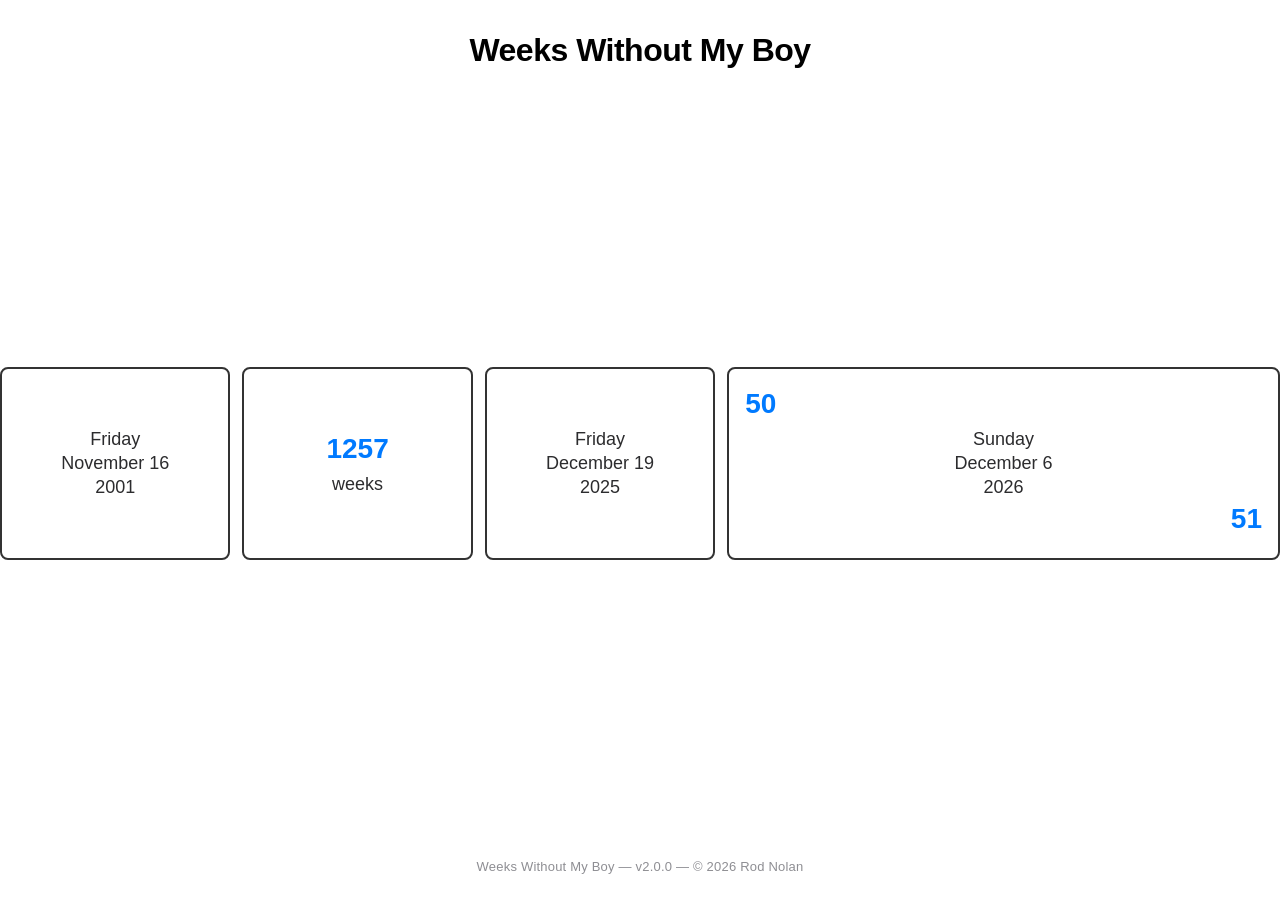
==== commit 18d970a3: "refactor render functions to split DOM element injection and style toggling" ====
--- a/index.html
+++ b/index.html
@@ -72,7 +72,7 @@
     </main>
 
     <footer>
-      <div class="rip">Weeks Without My Boy &mdash; <span id="app-version">v1.0.0</span> &mdash; &copy; 2026 Rod Nolan</div>
+      <div class="rip">Weeks Without My Boy &mdash; <span id="app-version">v2.0.0</span> &mdash; &copy; 2026 Rod Nolan</div>
     </footer>
 
   </section>
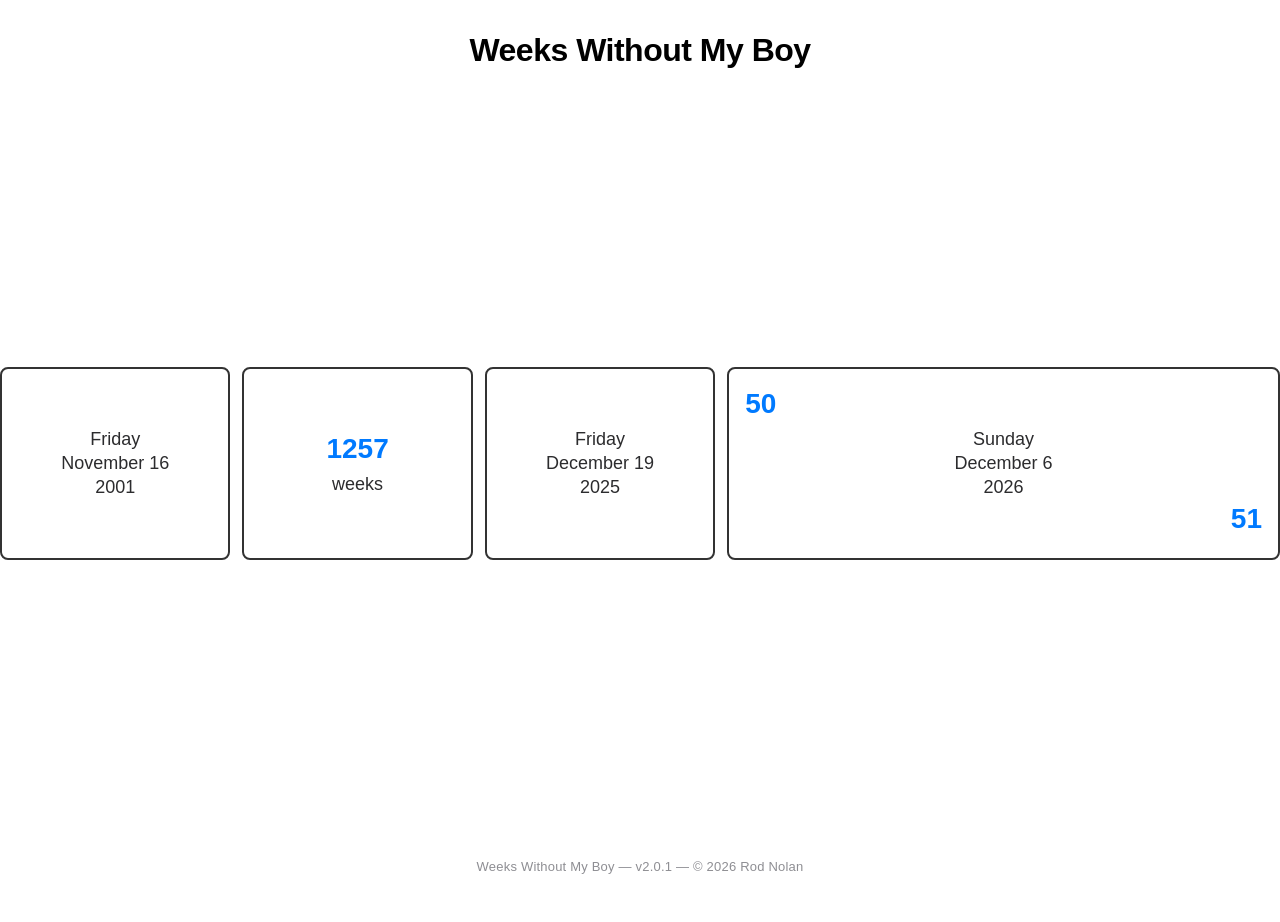
==== commit 0c7efa13: "minor: fix load listener, add visibilitychange listener" ====
--- a/index.html
+++ b/index.html
@@ -72,7 +72,7 @@
     </main>
 
     <footer>
-      <div class="rip">Weeks Without My Boy &mdash; <span id="app-version">v2.0.0</span> &mdash; &copy; 2026 Rod Nolan</div>
+      <div class="rip">Weeks Without My Boy &mdash; <span id="app-version">v2.0.1</span> &mdash; &copy; 2026 Rod Nolan</div>
     </footer>
 
   </section>
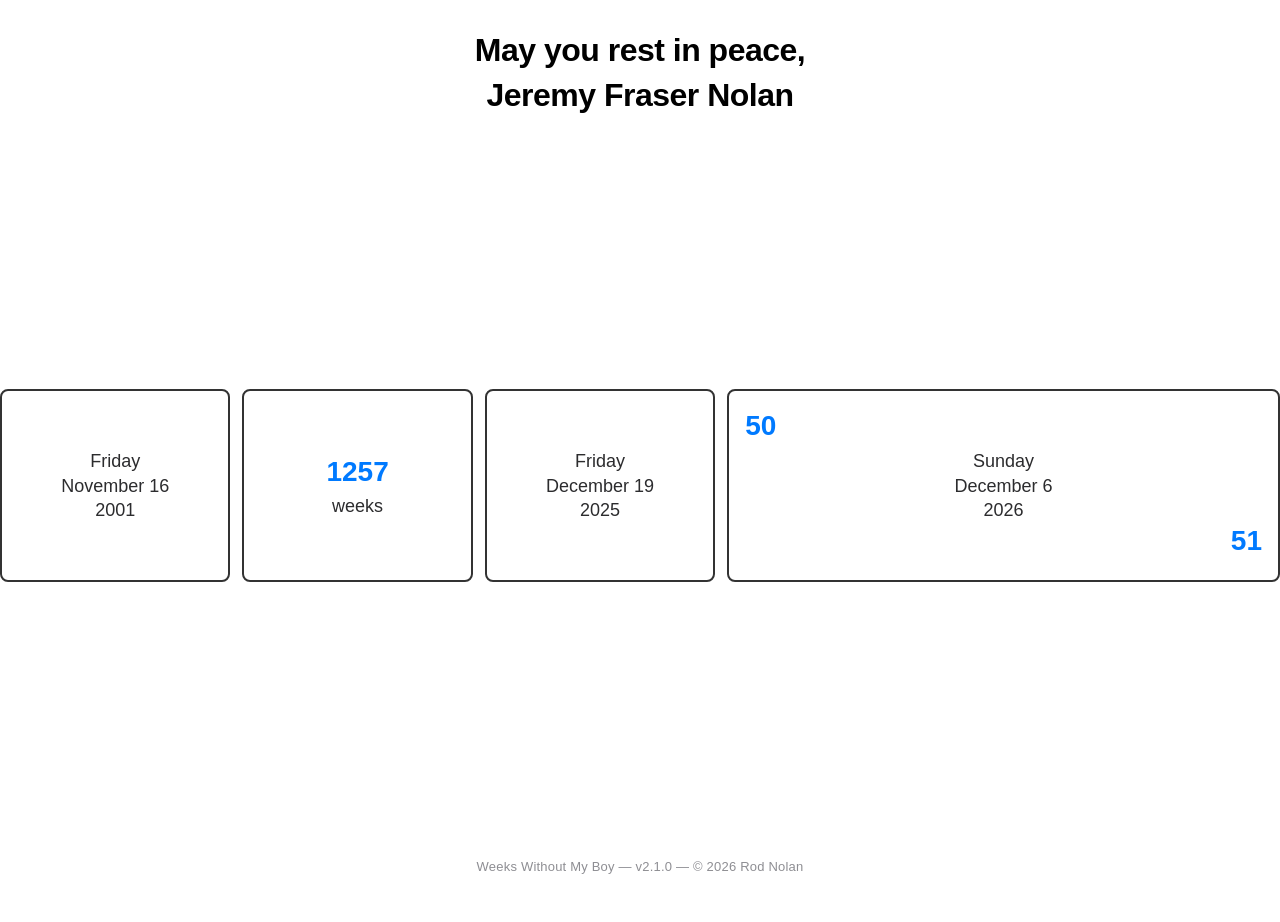
==== commit 820db811: "update h1" ====
--- a/index.html
+++ b/index.html
@@ -25,7 +25,7 @@
 
   <section class="app-container">
 
-    <h1>Weeks Without My Boy</h1>
+    <h1>May you rest in peace,<br/>Jeremy Fraser Nolan</h1>
 
     <main class="main-layout whole-week">
       <div class="grid-box">
@@ -72,7 +72,7 @@
     </main>
 
     <footer>
-      <div class="rip">Weeks Without My Boy &mdash; <span id="app-version">v2.0.1</span> &mdash; &copy; 2026 Rod Nolan</div>
+      <div class="rip">Weeks Without My Boy &mdash; <span id="app-version">v2.1.0</span> &mdash; &copy; 2026 Rod Nolan</div>
     </footer>
 
   </section>
